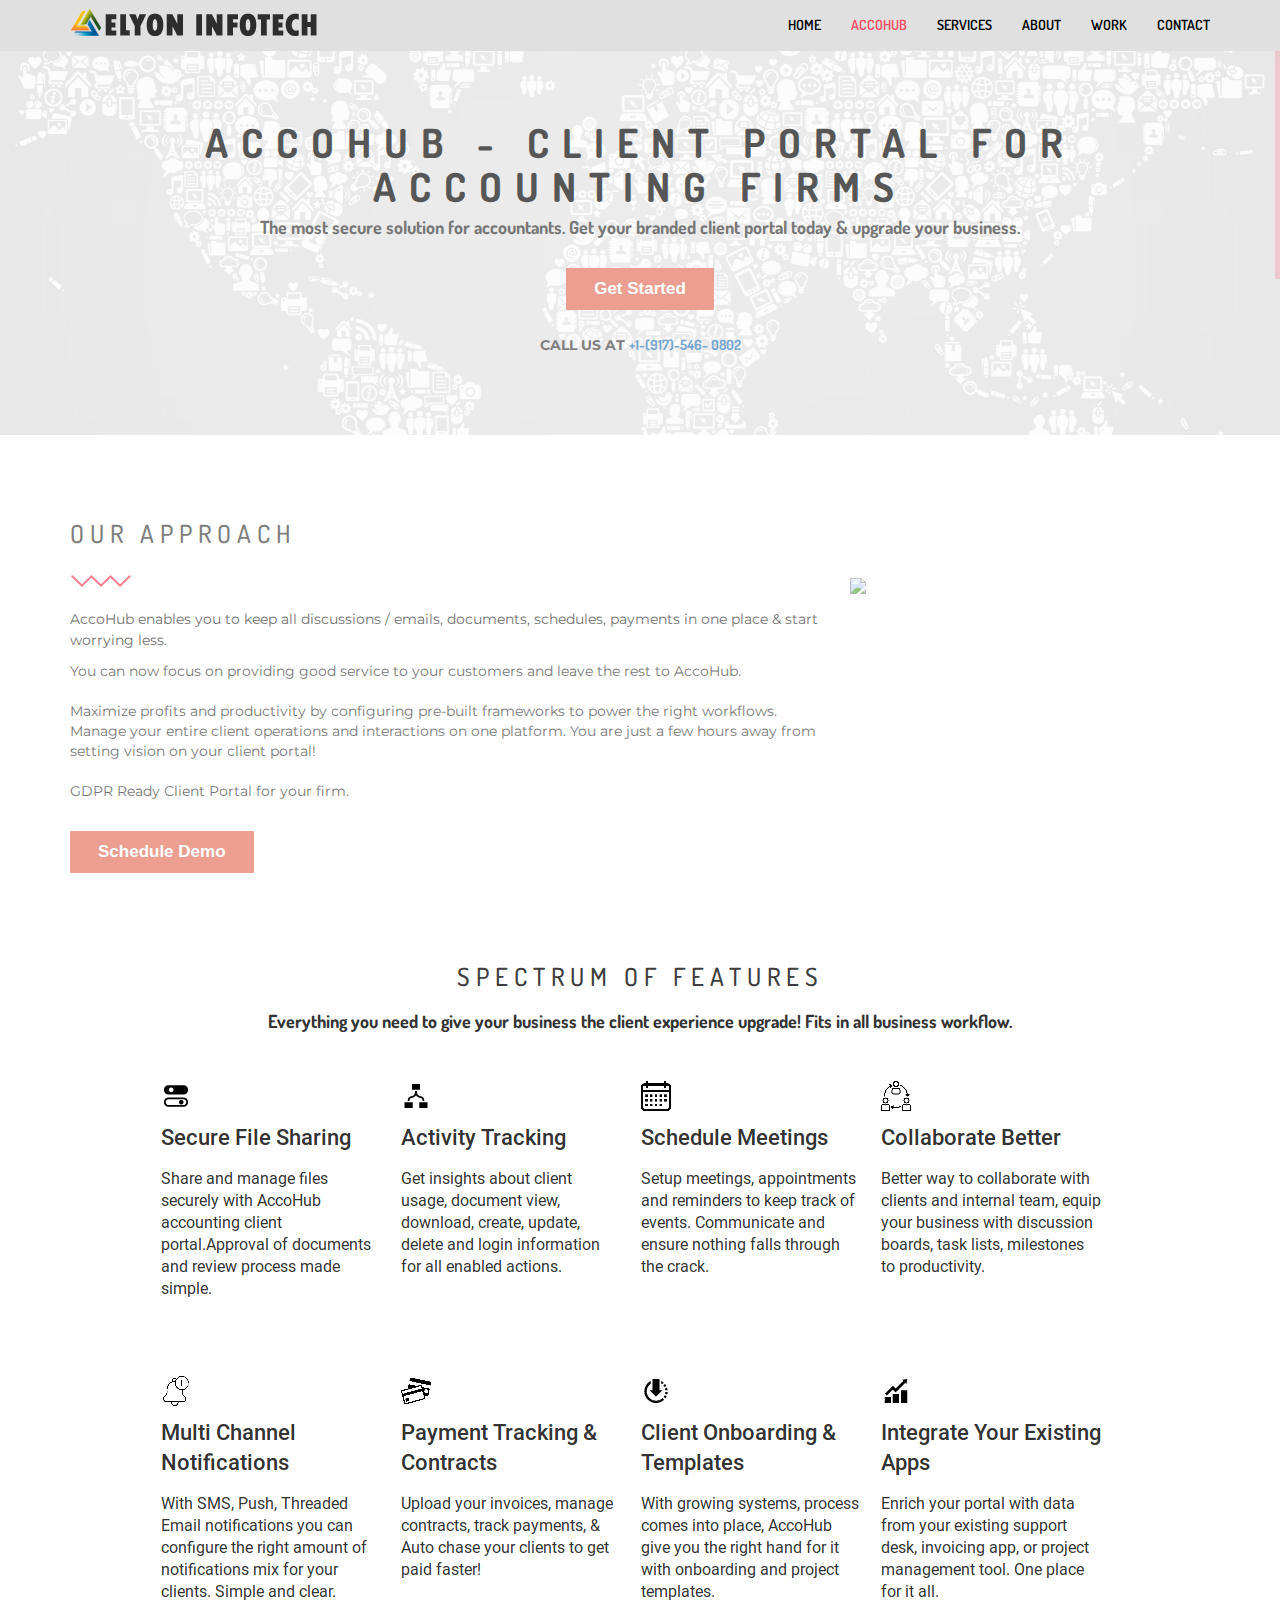
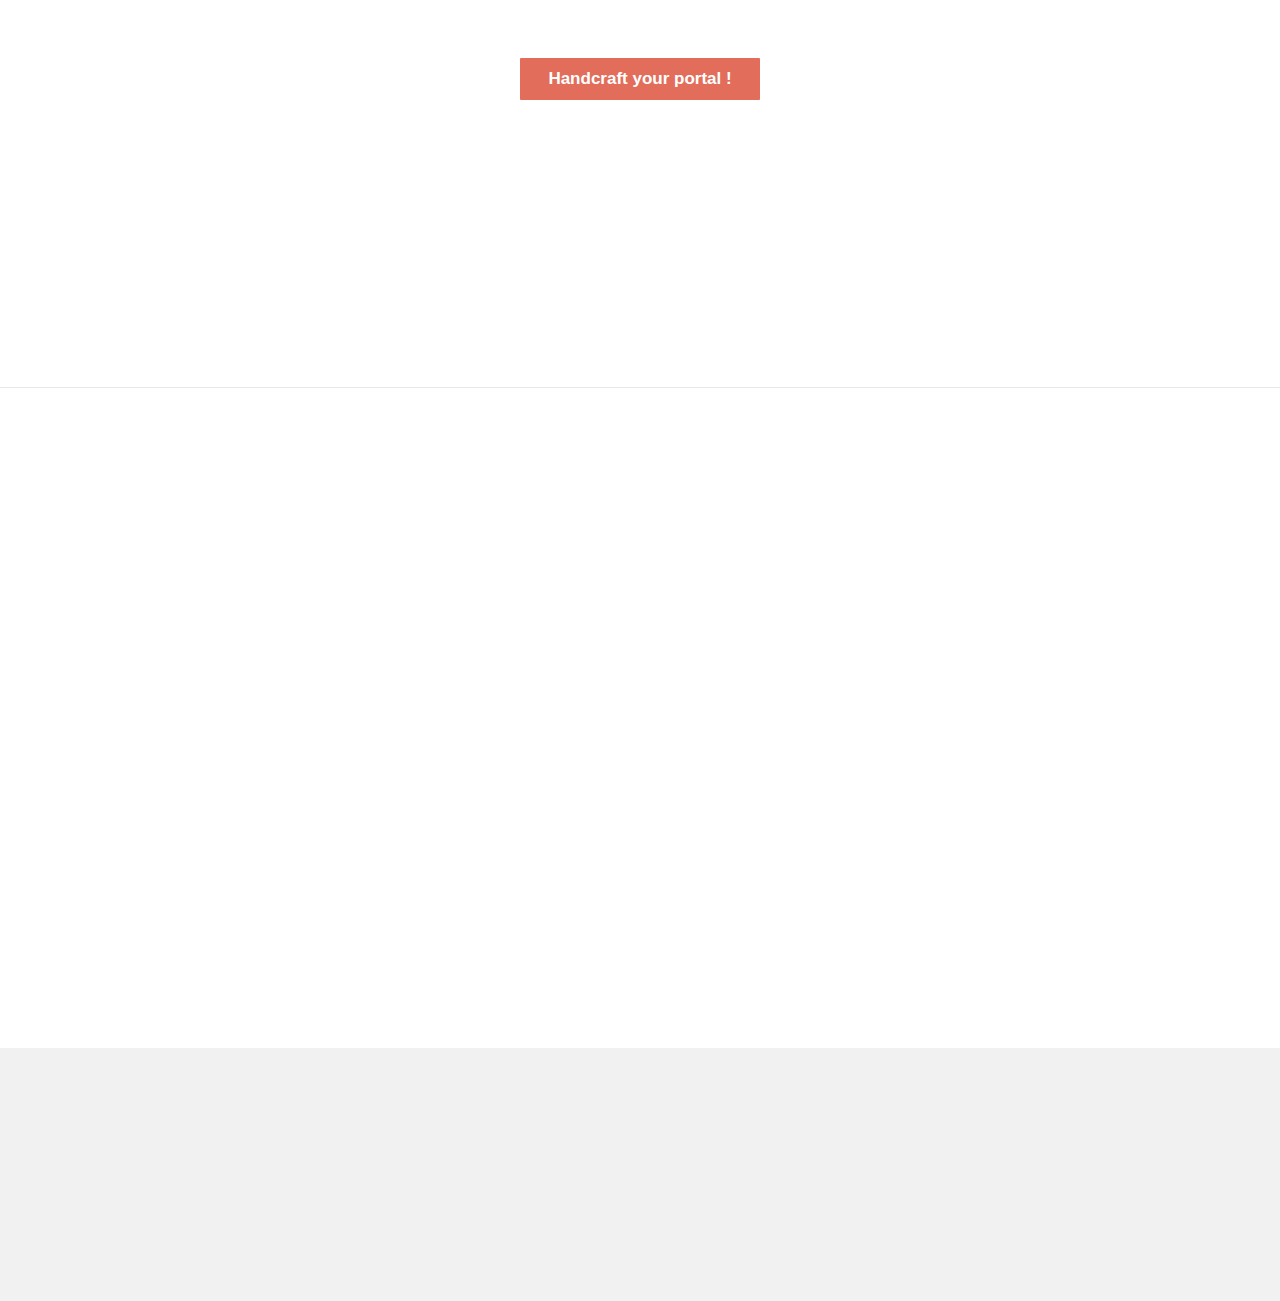
==== accohub-client-portal-accountants.html @ 97a667af "changes" ====
<!DOCTYPE html>
<html lang="en">


<!-- Mirrored from elyoninfotech.com/quikrupee.php by HTTrack Website Copier/3.x [XR&CO'2014], Sun, 05 Aug 2018 18:55:16 GMT -->
<head>
    <meta charset="utf-8">
    <meta http-equiv="X-UA-Compatible" content="IE=edge">
    <meta name="viewport" content="width=device-width, initial-scale=1">
    <title>Elyon Infotech | AccoHub | Client Portal for Accoutants</title>
    <!-- Google Font -->
    <link href='http://fonts.googleapis.com/css?family=Dosis:300,400,500,600,700,800' rel='stylesheet' type='text/css'>
    <link href='http://fonts.googleapis.com/css?family=Montserrat:400,700' rel='stylesheet' type='text/css'>

    <!-- Font Awesome -->
    <link rel="stylesheet" href="../maxcdn.bootstrapcdn.com/font-awesome/4.3.0/css/font-awesome.min.css">

    <!-- Preloader -->
    <link rel="stylesheet" href="css/preloader.css" type="text/css" media="screen, print"/>
	
	<!-- Favicon -->
    <link rel="icon" href="images/icon.png" sizes="16x16" type="image/png">

    <!-- Icon Font-->
    <link rel="stylesheet" href="style.css">
    <link rel="stylesheet" href="css/owl.carousel.css">
    <link rel="stylesheet" href="css/owl.theme.default.css">
    <!-- Animate CSS-->
    <link rel="stylesheet" href="css/animate.css">

    <!-- Bootstrap -->
    <link href="css/bootstrap.min.css" rel="stylesheet">

    <!-- Style -->
    <link href="css/style.css" rel="stylesheet">

    <!-- Responsive CSS -->
    <link href="css/responsive.css" rel="stylesheet">
    <!-- HTML5 Shim and Respond.js IE8 support of HTML5 elements and media queries -->
    <!-- WARNING: Respond.js doesn't work if you view the page via file:// -->
    <!--[if lt IE 9]>
        <script src="js/lte-ie7.js"></script>
	  <script src="https://oss.maxcdn.com/libs/html5shiv/3.7.0/html5shiv.js"></script>
	  <script src="https://oss.maxcdn.com/libs/respond.js/1.4.2/respond.min.js"></script>
	<![endif]-->
    <!-- Global site tag (gtag.js) - Google Analytics -->
<script async src="https://www.googletagmanager.com/gtag/js?id=UA-136593419-1"></script>
<script>
  window.dataLayer = window.dataLayer || [];
  function gtag(){dataLayer.push(arguments);}
  gtag('js', new Date());

  gtag('config', 'UA-136593419-1');
</script>

</head>

<body>
	<!-- Preloader -->
	<div id="preloader">
		<div id="status">&nbsp;</div>
    </div>

    <header id="HOME" style="background-position: 50% -125px;">
	        <div class="section_overlay">
	            <nav class="navbar navbar-default navbar-fixed-top">
	              <div class="container">
	                <!-- Brand and toggle get grouped for better mobile display -->
	                <div class="navbar-header">
	                  <button type="button" class="navbar-toggle collapsed" data-toggle="collapse" data-target="#bs-example-navbar-collapse-1">
	                    <span class="sr-only">Toggle navigation</span>
	                    <span class="icon-bar"></span>
	                    <span class="icon-bar"></span>
	                    <span class="icon-bar"></span>
	                  </button>
	                  <a class="navbar-brand" href="index-2.html"><img src="images/logo.png" alt=""></a>
	                </div>

	                <!-- Collect the nav links, forms, and other content for toggling -->
	                <div class="collapse navbar-collapse" id="bs-example-navbar-collapse-1">
	                  <ul class="nav navbar-nav navbar-right">
	                    <li><a href="index.html#HOME">Home</a></li>
                        <li><a href="#" class="active">AccoHub</a></li>
	                    <li><a href="index.html#SERVICE">Services</a></li>
	                    <li><a href="index.html#ABOUT">About</a></li>
	                    <li><a href="index.html#WORK">Work</a></li>
	                    <li><a href="#CONTACT">Contact</a></li>
	                  </ul>
	                </div><!-- /.navbar-collapse -->
	              </div><!-- /.container -->
	            </nav> 

	            <div class="container">
	                <div class="row">
	                    <div class="col-md-12 text-center">
	                        <div class="home_text wow fadeInUp animated" style="padding-top: 100px; padding-bottom: 70px;">
	                            <h2><strong>AccoHub - Client Portal for Accounting Firms</strong></h2>
                                <h4><strong>The most secure solution for accountants. Get your branded client portal today & upgrade your business.</strong></h4>
                                <br> 
                                <a class="typeform-share button" href="https://elyonconcurr.typeform.com/to/lUL9jG" data-mode="drawer_right" style="display:inline-block;text-decoration:none;background-color:#E26D5A;color:white;cursor:pointer;font-family:Helvetica,Arial,sans-serif;font-size:17px;line-height:42.5px;text-align:center;margin:0;height:42.5px;padding:0px 28px;border-radius:1px;max-width:100%;white-space:nowrap;overflow:hidden;text-overflow:ellipsis;font-weight:bold;-webkit-font-smoothing:antialiased;-moz-osx-font-smoothing:grayscale;" target="_blank">Get Started </a> <script> (function() { var qs,js,q,s,d=document, gi=d.getElementById, ce=d.createElement, gt=d.getElementsByTagName, id="typef_orm_share", b="https://embed.typeform.com/"; if(!gi.call(d,id)){ js=ce.call(d,"script"); js.id=id; js.src=b+"embed.js"; q=gt.call(d,"script")[0]; q.parentNode.insertBefore(js,q) } })() </script><br><br>
                                <p><strong>Call us at <a href="tel:+1-(917)-546- 0802">+1-(917)-546- 0802</a></strong></p>
	                        </div>
	                    </div>
	                </div>
	            </div>
				
	        </div>  
	    </section>         
    </header>
	
    <section class="about_us_area" id="ABOUT">
	
        <div class="container">
            <div class="row">
                <div class="col-md-12 wow fadeInRight animated text-left">
                    <div class="about_title">
                        <h2>Our Approach</h2>
                        <img src="images/shape.png" alt="">
                    </div>
                </div>
            </div>
        </div>
        <div class="container">
            <div class="row">
                <div class="col-md-8  wow fadeInRight animated text-left">
                    <p class="about_us_p">AccoHub enables you to keep all discussions / emails, documents, schedules, payments in one place & start worrying less.
                    </p>
                    <p>
                    You can now focus on providing good service to your customers and leave the rest to AccoHub.<br><br>Maximize profits and productivity by configuring pre-built frameworks to power the right workflows. Manage your entire client operations and interactions on one platform.

You are just a few hours away from setting vision on your client portal!<BR><BR>GDPR Ready Client Portal for your firm.</p>
                    <br>
                    <a class="typeform-share button" href="https://elyonconcurr.typeform.com/to/lUL9jG" data-mode="drawer_right" style="display:inline-block;text-decoration:none;background-color:#E26D5A;color:white;cursor:pointer;font-family:Helvetica,Arial,sans-serif;font-size:17px;line-height:42.5px;text-align:center;margin:0;height:42.5px;padding:0px 28px;border-radius:1px;max-width:100%;white-space:nowrap;overflow:hidden;text-overflow:ellipsis;font-weight:bold;-webkit-font-smoothing:antialiased;-moz-osx-font-smoothing:grayscale;" target="_blank">Schedule Demo </a> <script> (function() { var qs,js,q,s,d=document, gi=d.getElementById, ce=d.createElement, gt=d.getElementsByTagName, id="typef_orm_share", b="https://embed.typeform.com/"; if(!gi.call(d,id)){ js=ce.call(d,"script"); js.id=id; js.src=b+"embed.js"; q=gt.call(d,"script")[0]; q.parentNode.insertBefore(js,q) } })() </script>
                </div>
                <div class="col-md-4 wow fadeInRight animated">
                    <img src="https://www.concurr.co/static/landing_page/images/hero-mockup.png" height="300px" style="margin-top:-30px;">
                </div>
            </div>
        </div>
		
		<div class="container">
            <div class="row">
                <div class="col-md-12 wow fadeInRight animated text-center">
                    <div class="about_title">
                        <h2>Spectrum of Features</h2>
                        <h4><strong>Everything you need to give your business the client experience upgrade!
Fits in all business workflow.</strong></h4><br>
                        <img src="images/features.jpg">
                        <br><br><br>
                        <a class="typeform-share button" href="https://elyonconcurr.typeform.com/to/lUL9jG" data-mode="drawer_right" style="display:inline-block;text-decoration:none;background-color:#E26D5A;color:white;cursor:pointer;font-family:Helvetica,Arial,sans-serif;font-size:17px;line-height:42.5px;text-align:center;margin:0;height:42.5px;padding:0px 28px;border-radius:1px;max-width:100%;white-space:nowrap;overflow:hidden;text-overflow:ellipsis;font-weight:bold;-webkit-font-smoothing:antialiased;-moz-osx-font-smoothing:grayscale;" target="_blank">Handcraft your portal ! </a> <script> (function() { var qs,js,q,s,d=document, gi=d.getElementById, ce=d.createElement, gt=d.getElementsByTagName, id="typef_orm_share", b="https://embed.typeform.com/"; if(!gi.call(d,id)){ js=ce.call(d,"script"); js.id=id; js.src=b+"embed.js"; q=gt.call(d,"script")[0]; q.parentNode.insertBefore(js,q) } })() </script>
                    </div>
                </div>
            </div>
        </div>
		
		
		<div class="container">
            <div class="row">
                <div class="col-md-12 wow fadeInRight animated text-center">
                    <div class="about_title"><br>
                        <h3>Our customers love us</h3>
                        <img src="images/shape.png" alt="">
                    </div>
                </div>
            </div>
        </div>
        <div class="container">
            <div class="row">
                <div class="col-md-12  wow fadeInRight animated text-center">
                    <p class="about_us_p">"Clients can be in their ease surfing through the updates, referring documents, request a change or update, we approve it in minutes, clients love the authenticated experienc<br><strong> Ram Yerrappa, Account Manager, KK Associates</strong></p>
                </div>

                <div class="col-md-12  wow fadeInRight animated text-center">
                    <p class="about_us_p">"Clients can be in their ease surfing through the updates, referring documents, request a change or update, we approve it in minutes, clients love the authenticated experienc<br><strong> Ram Yerrappa, Account Manager, KK Associates</strong></p>
                </div>
            </div>
		</div>
		
		
    
    <section class="contact" id="CONTACT">
        <div class="container">
            <div class="row">
                <div class="col-md-12 text-center">
                    <div class="contact_title  wow fadeInUp animated">
                        <a class="typeform-share link" href="https://elyonconcurr.typeform.com/to/lUL9jG" data-mode="drawer_right" style="color:#E26D5A;text-decoration:underline;font-size:18px;" target="_blank">Sing Up </a> <script> (function() { var qs,js,q,s,d=document, gi=d.getElementById, ce=d.createElement, gt=d.getElementsByTagName, id="typef_orm_share", b="https://embed.typeform.com/"; if(!gi.call(d,id)){ js=ce.call(d,"script"); js.id=id; js.src=b+"embed.js"; q=gt.call(d,"script")[0]; q.parentNode.insertBefore(js,q) } })() </script>
                        <h1>get in touch</h1>
                        <img src="images/shape.png" alt="">
                    </div>
                </div>
            </div>
        </div>
        <div class="container">
            <div class="row">
                <div class="col-md-3  wow fadeInLeft animated">
                    <div class="single_contact_info">
                        <h2>Call Me</h2>
                        <p>
							<strong>INDIA:</strong> +919840581129
							<br>
							<strong>USA:</strong> 1-(917)-546- 0802
						</p>
					</div>
                    <div class="single_contact_info">
                        <h2>Email Me</h2>
                        <p>office@elyoninfotech.com</p>
                    </div>
                    <div class="single_contact_info">
                        <h2>Address</h2>
						<p><strong>INDIA:</strong> 19/12 Parthasarathi street, Aminjikarai, Chennai - 600 029.</p>
                        <p><strong>USA:</strong> 1601 Broadway street, #610, concord, California - 94520.</p>
                    </div>
                </div>
                <div class="col-md-9  wow fadeInRight animated">
					<form class="contact-form" action="https://formspree.io/senthil@concurr.co" method="post">
	<div class="row">
		<div class="col-md-6">
			<input type="text" class="form-control" name="name" id="name" placeholder="Name" required>
            <input type="email" class="form-control" name="email" id="email" placeholder="Email" required pattern="[a-z0-9._%+-]+@[a-z0-9.-]+\.[a-z]{2,4}$">
            <input type="text" class="form-control" name="subject" id="subject" placeholder="Subject" required>
        </div>
        
		<div class="col-md-6">
			<textarea class="form-control" name="msg" id="message" rows="25" cols="10" placeholder="  Message Texts..." required></textarea>
            <button type="submit" name="submitContacts" class="btn btn-default submit-btn form_submit">SEND MESSAGE</button>
        </div>
    </div>
</form>

		
                </div>
            </div>
        </div>
        <div class="container">
            <div class="row">
                <div class="col-md-12 text-center">
                    <div class="work-with   wow fadeInUp animated">
                        <h3>looking forward to hearing from you!</h3>
                    </div>
                </div>
            </div>
        </div>
    </section>



<footer>
    <div class="container">
        <div class="container">
            <div class="row">
                <div class="col-md-12 text-center">
                    <div class="footer_logo   wow fadeInUp animated">
                        <img src="images/logo.png" alt="">
                    </div>
                </div>
            </div>
        </div>
        <!--<div class="container">
            <div class="row">
                <div class="col-md-12 text-center   wow fadeInUp animated">
                    <div class="social">
                        <h2>Follow Me on Here</h2>
                        <ul class="icon_list">
                            <li><a href="" target="_blank"><i class="fa fa-facebook"></i></a></li>
                            <li><a href="" target="_blank"><i class="fa fa-twitter"></i></a></li>
                            <li><a href=""><i class="fa fa-google-plus"></i></a></li>
                            <li><a href=""><i class="fa fa-linkedin"></i></a></li>
                            <li><a href="" target="_blank"><i class="fa fa-dribbble"></i></a></li>
                        </ul>
                    </div>
                </div>
            </div>
        </div> -->
        <div class="container">
            <div class="row">
                <div class="col-md-12 text-center">
                    <div class="copyright_text   wow fadeInUp animated">
                        <p>Legal | Privacy Policy | GDPR</p>
                        <p>&copy; Elyon Infotech 2018. All Right Reserved.</p>
                    </div>
                </div>
            </div>
        </div>
    </div>
</footer>


<!--Start of Zopim Live Chat Script-->
<script type="text/javascript">
window.$zopim||(function(d,s){var z=$zopim=function(c){
z._.push(c)},$=z.s=
d.createElement(s),e=d.getElementsByTagName(s)[0];z.set=function(o){z.set.
_.push(o)};z._=[];z.set._=[];$.async=!0;$.setAttribute('charset','utf-8');
$.src='http://v2.zopim.com/?4IsbirRMwW1KoUaHCHvOxU9Vk2IwJtLy';z.t=+new Date;$.
type='text/javascript';e.parentNode.insertBefore($,e)})(document,'script');
</script>
<!--End of Zopim Live Chat Script-->

<!-- =========================
     SCRIPTS 
============================== -->


    <script src="js/jquery.min.js"></script>
    <script src="js/bootstrap.min.js"></script>
    <script src="js/jquery.nicescroll.js"></script>
    <script src="js/owl.carousel.js"></script>
    <script src="js/wow.js"></script>
    <script src="js/script.js"></script>




</body>


<!-- Mirrored from elyoninfotech.com/quikrupee.php by HTTrack Website Copier/3.x [XR&CO'2014], Sun, 05 Aug 2018 18:55:16 GMT -->
</html>
---- css/preloader.css ----
﻿@charset "utf-8";
body {
	overflow: hidden;
}

/* Preloader */
#preloader {
	position: fixed;
	top:0;
	left:0;
	right:0;
	bottom:0;
	background-color:#fff; /* change if the mask should have another color then white */
	z-index:99; /* makes sure it stays on top */
}

#status {
	width:200px;
	height:200px;
	position:absolute;
	left:50%; /* centers the loading animation horizontally one the screen */
	top:50%; /* centers the loading animation vertically one the screen */
	background-image:url(../images/status.gif); /* path to your loading animation */
	background-repeat:no-repeat;
	background-position:center;
	margin:-100px 0 0 -100px; /* is width and height divided by two */
}
---- style.css ----
/*@import url('https://fonts.googleapis.com/css?family=Exo+2:300,300i,400,400i,500,500i,600,600i,700,700i,800,800i,900,900i');*/
/*@import url('https://fonts.googleapis.com/css?family=Open+Sans:300,300i,400,400i,600,600i,700,700i,800,800i');*/

body
{
    /*font-family: 'Exo 2', sans-serif;*/
    font-family:futura-lt-w01-light,sans-serif;
}
a
{
    outline:0 !important;
}
ul
{
    list-style-type: none;
    padding:0;
}

.top_block
{
    width:100%;
}
.block1
{
    float:left;
}

.block1 p
{
    width:100%;
    float:left;
    color:#fff;
    margin-top:8px;
    margin-bottom:8px;
}
.block a
{
    color:#fff;
    margin-left:8px;
    text-decoration: none;
    margin-top:8px;
    float:left;
}

.block
{
    float:right;
}

.logo_block
{

}
.logo_block img
{
    width:100%;

}

.menu_block
{
    list-style-type: none;
    padding:0;
    margin-top:-16px;
}
.menu_block li
{
    float:left;
    margin-left:7px;
    padding-bottom:20px;
}
.menu_block li:first-child
{
    margin-left:0;
}

.menu_block li a
{
    color:#A5326D;
    font-size:17px;
    text-align:center;
    width:100%;
    float:left;
    text-decoration: none;
    transform: translate(0%, 0%);
    -webkit-transform: translate(0%, 0%);
    padding:5px 13px;
    transition:all .5s;
    -webkit-transition:all .5s;
    padding-top:15px;
    font-weight:600;
}

.menu_block li:hover a
{
    color:#F0A83A;
    transition:all .5s;
    -webkit-transition:all .5s;

}
.menu_block .select_menu a
{
    color:#F0A83A;
    font-weight:bold;
}


.menu_block .select_menu a span.brd-top:before, .menu_block .select_menu a span.brd-bottom:before {
    width: 100%;
}
.menu_block .select_menu a span.brd-top:after, .menu_block .select_menu a span.brd-bottom:after {
    height: 100%;
}

/*.menu_block li a span.brd-top:before {
    height: 3px;
    content: '';
    width: 0;
    left: 0;
    top: 0;
    display: block;
    position: absolute;
    z-index: 1;
    transition: .5s all .1s cubic-bezier(0.65, 0.045, 0.355, 1);
}*/
.menu_block li a span.brd-top:after {
    content: '';
    width: 2px;
    height: 0;
    right: 0;
    bottom: 0;
    display: block;
    z-index: 1;
    background-color: #F0A83A;
    position: absolute;
    transition: .5s all .1s cubic-bezier(0.65, 0.045, 0.355, 1);
}
.menu_block li a span.brd-bottom:before {
    height: 2px;
    content: '';
    width: 0;
    bottom: 0;
    right: 0;
    display: block;
    position: absolute;
    background-color: #F0A83A;
    z-index: 1;
    transition: .5s all .1s cubic-bezier(0.65, 0.045, 0.355, 1);
}
.menu_block li a span.brd-bottom:after {
    content: '';
    width: 2px;
    height: 0;
    left: 0;
    top: 0;
    display: block;
    z-index: 1;
    background-color: #F0A83A;
    position: absolute;
    transition: .5s all .1s cubic-bezier(0.65, 0.045, 0.355, 1);
}
.menu_block li a:hover span.brd-top:before, .menu_block li a:hover span.brd-bottom:before {
    width: 100%;
}
.menu_block li a:hover span.brd-top:after, .menu_block li a:hover span.brd-bottom:after {
    height: 100%;
}
#menu2
{
    display: none;
    position: fixed;
    top:0px;
    width:100%;
    z-index: 100;
    background-color:#fff;
    box-shadow: 0 6px 4px -4px #777;
}
.menu_block1
{
    list-style-type: none;
    padding:0;
    margin-top:15px;
}
.menu_block1 li
{
    float:left;
    margin-left:7px;
}
.menu_block1 li:first-child
{
    margin-left:0;
}

.menu_block1 li a
{
    color:#A5326D;
    font-size:17px;
    text-align:center;
    width:100%;
    float:left;
    text-decoration: none;
    transform: translate(0%, 0%);
    -webkit-transform: translate(0%, 0%);
    padding:5px 13px;
    transition:all .5s;
    -webkit-transition:all .5s;
    padding-top:15px;
    font-weight:600;
}

.menu_block1 li:hover a
{
    color:#F0A83A;
    transition:all .5s;
    -webkit-transition:all .5s;
}
.menu_block1 .select_menu a
{
    color:#F0A83A;
    font-weight:bold;
}


.menu_block1 .select_menu a span.brd-top:before, .menu_block1 .select_menu a span.brd-bottom:before {
    width: 100%;
}
.menu_block1 .select_menu a span.brd-top:after, .menu_block1 .select_menu a span.brd-bottom:after {
    height: 100%;
}

/*.menu_block1 li a span.brd-top:before {
    height: 3px;
    content: '';
    width: 0;
    left: 0;
    top: 0;
    display: block;
    position: absolute;
    z-index: 1;
    transition: .5s all .1s cubic-bezier(0.65, 0.045, 0.355, 1);
}*/
.menu_block1 li a span.brd-top:after {
    content: '';
    width: 2px;
    height: 0;
    right: 0;
    bottom: 0;
    display: block;
    z-index: 1;
    background-color: #cc99ff;
    position: absolute;
    transition: .5s all .1s cubic-bezier(0.65, 0.045, 0.355, 1);
}
.menu_block1 li a span.brd-bottom:before {
    height: 2px;
    content: '';
    width: 0;
    bottom: 0;
    right: 0;
    display: block;
    position: absolute;
    background-color: #cc99ff;
    z-index: 1;
    transition: .5s all .1s cubic-bezier(0.65, 0.045, 0.355, 1);
}
.menu_block1 li a span.brd-bottom:after {
    content: '';
    width: 2px;
    height: 0;
    left: 0;
    top: 0;
    display: block;
    z-index: 1;
    background-color: #cc99ff;
    position: absolute;
    transition: .5s all .1s cubic-bezier(0.65, 0.045, 0.355, 1);
}
.menu_block1 li a:hover span.brd-top:before, .menu_block1 li a:hover span.brd-bottom:before {
    width: 100%;
}
.menu_block1 li a:hover span.brd-top:after, .menu_block1 li a:hover span.brd-bottom:after {
    height: 100%;
}

.search_box
{
    margin-top: 10px;
    width: 200px;
    margin-left: -35px;
}
.search_box input
{
    background: none;
    border-radius: 20px;
    border: 2px solid #F0A83A;
    color:#F0A83A;
    font-style:italic;
}
.search_box i
{
    position: absolute;
    right: 25px;
    top: 20px;
    color: #F0A83A;
    font-size: 18px;
}
.search_box1
{
    margin-top: 32px;
    width: 200px;
    margin-left: -35px;
}
.search_box1 input
{
    background: none;
    border-radius: 20px;
    border: 2px solid #F0A83A;
    color:#ccc;
    font-style:italic;
}
.search_box1 i
{
    position: absolute;
    right: 25px;
    top: 42px;
    color: #F0A83A;
    font-size: 18px;
}

.input_box::-moz-placeholder {
    color: #ccc;
    opacity: 1;
}
.input_box:-ms-input-placeholder {
    color: #ccc;
}
.input_box::-webkit-input-placeholder {
    color: #ccc;
}
#menu1
{
    background-image: url("img/navbarbg.html");
    position: absolute;
    width: 101%;
    top: 40px;
    z-index: 91;
    height: 125px;
    background-repeat: no-repeat;
    background-size: cover;
    margin-left: -22px;


}
.absolute
{
    position: absolute;
    height: 100%;
    width: 100%;
    background-color: rgba(0,0,0,0.5);
    z-index: 0;
    top: 0px;

}

.slider_top_block
{
    position: absolute;
    top: -80px;
    z-index: 90;
    width:62%;
}
.slider_top_block ul li
{
    float:left;
    margin-left:40px;
    width:350px;
    height:100%;
    background-color:#fff;
    box-shadow: 0 5px 25px rgba(0, 0, 0, 0.1);
    position:relative;
}
.slider_top_block ul li a img
{
    width:350px;
    height:250px;
}
.slider_top_block ul li:first-child
{
    margin-left:0;
}
/*.slider_top_block li:hover img
{
    transform: scale(1.2);
}*/

.slider_top_block li:hover .item-overlay.top {
    top: 0;
    opacity:1;
    transition: all 0.3s ease-in-out;
}
.item-overlay {
    position: absolute;
    top: 63%; right: 0; bottom: 0; left: 0;

    background: rgba(0,0,0,0.8);
    color: #fff;
    overflow: hidden;
    text-align: center;
    /* fix text transition issue for .left and .right but need to overwrite left and right properties in .right */
    width: 100%;

    -moz-transition: top 0.3s, right 0.3s, bottom 0.3s, left 0.3s;
    -webkit-transition: top 0.3s, right 0.3s, bottom 0.3s, left 0.3s;
    transition: top 0.3s, right 0.3s, bottom 0.3s, left 0.3s;
    padding:30px 20px;

}
/*
…but this hide it
*/
.item-overlay.top {
    top: 12%;
    height: 250px;
    opacity: 0;

}

.item-overlay a {
    display: block;
    text-align: left;
    position: relative;
    margin-bottom: 10px;
    color: #fff;
    font-size: 16px;
    text-decoration: none;
    transition:all .5s;
}
.item-overlay a i {
    border-radius: 50%;
    background: transparent;
    font-size: 20px;
    opacity: 0.90;
    line-height: 30px;
    margin-right: 15px;
    color:#A5326D;
}

.slider_top_block h2
{
    color: #F0A83A;
    text-align: center;
    font-size: 30px;
    margin: 15px 0;
    float: left;
    width: 100%;

}
.slider_top_block p
{
    text-align:justify;
    padding:13px;
    font-size:15px;
}
.button_block
{
    width:100%;
    float:left;
    padding:20px;
}
.button_block button
{
    float:right;
    background-color:#6C377A;
    color:#fff;
    border:2px solid #6C377A;
    padding: 8px 25px;
    transition: all 0.3s ease-in-out;
}
.button_block:hover button
{
    background-color:#F0A83A;
    border:2px solid #F0A83A;
    transition: all 0.3s ease-in-out;

}
.project_block h2, .project_block p
{
    text-align:center;
    color:#F0A83A;
    font-size:50px;
}
.project_block p
{
    font-size:20px;
    color:#000;
}

.about_p
{
    color:#fff !important;
    margin-top:20px;
}
.home_main
{
    width:1000px;
    margin:0 auto;
}
.home_block
{
    width:1000px;
    float:left;
}

.back1
{
    background-color:#fff;
    border-left:1px solid #cccccc;
    text-align: center;
    padding: 0 30px 10px;
    box-shadow: 0px 0px 3px rgba(0, 0, 0, 0.15);
    position: relative;
    webkit-transition: all 0.2s ease-in-out 0s;
    -moz-transition: all 0.2s ease-in-out 0s;
    -ms-transition: all 0.2s ease-in-out 0s;
    -o-transition: all 0.2s ease-in-out 0s;
    transition: all 0.2s ease-in-out 0s;
    float:left;
}
.back1:hover
{
    box-shadow: 0 70px 70px rgba(255,255,255, 0.4);
    -moz-transform: scale(10);
    -o-transform: scale(10);
    -ms-transform: scale(10);
    -webkit-transform: scale(10);
    transform: scale(10);
    -moz-transform: translate(0, -10px);
    -o-transform: translate(0, -10px);
    -ms-transform: translate(0, -10px);
    -webkit-transform: translate(0, -10px);
    transform: translate(0, -10px);
    z-index: 99;
}

.home {
    background-image: url(img/dark-polygonal-objects.html);
    padding: 50px;
    padding-right: 50px;
    padding-left: 50px;
    margin-top:650px;
}

.contant
{
    margin-top:48px;
}
.icons i
{
    transform:scale(4);
    color:#F0A83A;
    text-align:center;
    margin-top:30px;
}
.icons
{
    text-align:center;
}

.block_img
{
    margin:30px 10px;
}

.sub-head h4 {
    color: #fff;
    font-size: 30px;
    position: relative;
    padding-bottom: 30px;
}
.color {
    color: #F0A83A;
    font-weight:bold;
}

.sub-head h4::after {
    border: 2px solid #F0A83A;
    bottom: 0px;
    content: "";
    left: 0;
    margin: 0 auto;
    position: absolute;
    width: 20%;
}
.sub-head p {
    color: #fff;
    font-size: 17px;
    margin-top: 20px;
    line-height: 26px;
}
.quote-area #contactForm input {
    border: none;
    border-radius: 0;
    height: 46px;
    margin-bottom: 20px;
}
.contact-form input[type="text"], .contact-form input[type="email"] {
    border: 1px solid #ccc;
    border-radius: 0;
    height: 44px;
    margin-bottom: 15px;
    padding-left: 20px;
    width: 100%;
}
.help-block {
    display: block;
    margin-top: 5px;
    margin-bottom: 10px;
    color: #737373;
}
.help-block.last-part {
    margin: 0px;
}
.quote-area .contact-form textarea#message {
    height: 116px;
    border-radius: 0;
    border: none;
    margin-bottom: 20px;
}
.contact-form textarea#message {
    border: 1px solid #ccc;
    border-radius: 0px;
    height: 180px;
    padding: 20px;
    width: 100%;
}

.quote-area .quote-btn {
    background: #F0A83A;
    border: 1px solid #F0A83A;
    color: #fff;
    padding: 10px 20px;
    font-size: 17px;
    text-transform: uppercase;
    display: block;
    width: 100%;
    transition:all .5s;
}
.quote-area .quote-btn:hover
{
    background: #fff;
    color:#F0A83A;
    transition:all .5s;
}

.quote-area {

    height: auto;
    width: 100%;
}
.area-padding {
    padding: 50px 0px;
}
.quote-area #contactForm input:focus
{
    color:#A5326D;
}
.contact-form
{
    width:100%;
}

.footer_block p
{
    margin-top:20px;
    font-size:16px;
    color:#fff;
    font-weight:400;
}
.background
{
    background-image: url("img/slider1.html");
    padding:0;
    -webkit-background-size: cover;
    -moz-background-size: cover;
    -o-background-size: cover;
    background-size: cover;
    background-attachment: fixed;
}
.layer
{
    background-color:rgba(108,55,122,0.8);
    height:100%;
}
.footer_block ul li
{
    margin-top:10px;
    margin-left:30px;
    float:left;
}
.footer_block ul li:first-child
{
    margin-left:0;
}
.footer_block ul li a
{
    font-size:17px;
    color:#fff;
    text-decoration: none;
    transition:all .5s;
}
.footer_block ul li a:hover
{
    transition:all .5s;
    color:#F0A83A;

}
.social_icon ul li
{
    width:40px;
    height:40px;
    border:2px solid #fff;
    border-radius:50%;
    margin-left:11px;
    float:left;
}
.social_icon ul li a
{
    width:100%;
    float:left;
    text-align: center;
}
.social_icon ul li a i
{
    width:100%;
    float:left;
    text-align: center;
    padding:10px;
}
.item-overlay a:hover
{
    color:#A5326D;
    transition:all .5s;
}

.article
{
    margin-top:30px;
}
.sitemap_block
{
    float: right;
    margin-top: 20px;
}
.sitemap_block ul li {
    float: left;
    margin-left:0;
    margin-top:0;
}


.sitemap_block ul li a {
    color: #fff;
    -webkit-transition: all .2s ease-in-out;
    -moz-transition: all .2s ease-in-out;
    transition: all .2s ease-in-out;
    font-size:16px;
}
.sitemap_block ul li a span {
    color: #F0A83A;
    padding: 10px;
}




.column {
    display: inline-block;
    text-align: center;
}
.column img {
    display: block;
    width: 100%;
    height: 300px;
}
.frame {
    text-align: center;
    position: relative;
    cursor: pointer;
    perspective: 500px;
}
.frame img {
    width: 350px;
    height: 250px;
}
.frame .details {
    width: 70%;
    height: 80%;
    padding: 5% 8%;
    position: absolute;
    content: "";
    top: 50%;
    left: 50%;
    transform: translate(-50%, -50%) rotateY(90deg);
    transform-origin: 50%;
    background: rgba(165,50,109,0.8);
    opacity: 0;
    transition: all 0.4s ease-in;

}
.frame:hover .details {
    transform: translate(-50%, -50%) rotateY(0deg);
    opacity: 1;
}



.carousel-item {
    height: 100vh;
    min-height: 300px;
    background: no-repeat center center scroll;
    -webkit-background-size: cover;
    -moz-background-size: cover;
    -o-background-size: cover;
    background-size: cover;
}

.about_img
{
    height:300px;
}
.absolute1 {
    position: absolute;
    height: 43%;
    width: 100%;
    background-color: rgba(0,0,0,0.2);
    z-index: 90;
    top: 40px;
}

.about_absolute
{
    position: absolute;
    height: 43%;
    width: 100%;
    z-index: 90;
    top: 40px;
    background-image: url("img/header-banner.html");
    -webkit-background-size: cover;
    -moz-background-size: cover;
    -o-background-size: cover;
    background-size: cover;

}

.about_content p
{
    font-size:18px;
    margin-top:0px;
}
.about_content h2
{
    color:#673572;
}
.under_line
{
    border: 2px solid #F0A83A;
    position: absolute;
    width: 80px;
    top:55px;

}




figure.snip1206 {
    color: #fff;
    position: relative;
    float: left;
    overflow: hidden;
    margin: 10px 13px;
    min-width: 220px;
    max-width: 347px;
    max-height: 250px;
    width: 100%;
    color: #000000;
    text-align: center;
    border: 5px solid #673572;
}
figure.snip1206:first-child
{
    margin-left:0;
}
figure.snip1206 * {
    -webkit-box-sizing: border-box;
    box-sizing: border-box;
    -webkit-transition: all 0.6s ease;
    transition: all 0.6s ease;
}
figure.snip1206 img {
    opacity: 1;
    width: 100%;
    -webkit-transition: opacity 0.35s;
    transition: opacity 0.35s;
}
figure.snip1206:after {
    background: rgba(165,50,109,1);
    width: 100%;
    height: 100%;
    position: absolute;
    left: 0;
    bottom: 0;
    content: '';
    opacity: 0.75;
    -webkit-transform: skew(-45deg) scaleX(0);
    transform: skew(-45deg) scaleX(0);
    -webkit-transition: all 0.3s ease-in-out;
    transition: all 0.3s ease-in-out;
}
figure.snip1206 figcaption {
    position: absolute;
    top: 50%;
    left: 0;
    width: 100%;
    -webkit-transform: translateY(-50%);
    transform: translateY(-50%);
    z-index: 1;
}
figure.snip1206 h2,
figure.snip1206 p {
    margin: 0;
    width: 100%;
    opacity: 0;
}
figure.snip1206 h2 {
    padding: 0 30px;
    display: inline-block;
    text-transform: uppercase;
    color: #fff;
    font-size: 22px;

}
figure.snip1206 p {
    padding: 0 50px;
    font-size: 0.8em;
}
figure.snip1206 a {
    left: 0;
    right: 0;
    top: 0;
    bottom: 0;
    position: absolute;
    z-index: 1;
}
figure.snip1206:hover:after,
figure.snip1206.hover:after {
    -webkit-transform: skew(-45deg) scaleX(1);
    transform: skew(-45deg) scaleX(1);
    transition: all 400ms cubic-bezier(0.175, 0.885, 0.32, 1.275);
}
figure.snip1206:hover figcaption h2,
figure.snip1206.hover figcaption h2,
figure.snip1206:hover figcaption p,
figure.snip1206.hover figcaption p {
    -webkit-transform: translate3d(0%, 0%, 0);
    transform: translate3d(0%, 0%, 0);
    -webkit-transition-delay: 0.2s;
    transition-delay: 0.2s;
}
figure.snip1206:hover figcaption h2,
figure.snip1206.hover figcaption h2 {
    opacity: 1;
}
figure.snip1206:hover figcaption p,
figure.snip1206.hover figcaption p {
    opacity: 0.7;
}


.our-team_block
{
    margin-top:40px;
    float:left;
    width:100%;
}


.contact_address_block
{
    background-color:rgba(108,55,122,0.7);
    padding:20px;
}
.contact_address_block h2
{
    color:#fff;
}
.contact_address_block p
{
    color:#fff;
    margin-top:20px;
}



input[type=number]::-webkit-inner-spin-button,
input[type=number]::-webkit-outer-spin-button {
    -webkit-appearance: none;
    -moz-appearance: none;
    appearance: none;
    margin: 0;
}
input[type=number]
{
    -moz-appearance: textfield;
}

select::-ms-expand {	display: none; }
select{
    -webkit-appearance: none;
    appearance: none;
}
.contact_form_block input, .contact_form_block textarea
{
    border:1px solid #673572;
    padding:10px;
    margin-bottom:10px;
    transition: all 0.3s ease-in-out;
    width:100%;
}
.contact_form_block input:hover, .contact_form_block textarea:hover
{
    border:1px solid #F0A83A;
    transition: all 0.3s ease-in-out;
}
textarea
{
    width:97%;
    height:250px;

}
.contact_button
{
    width:150px;
    float:right
}
.contact_button button
{
    width:150px;
    float:right;
    padding:6px;
    font-size: 26px;
    text-decoration: none;
    outline: none;
    color: #fff;
    background-color: #673572;
    box-shadow: 0 0 0 -2px #fff, 0 0 0 -1px #673572;
    border: none;
    transition: box-shadow .3s;
    cursor:pointer;
    margin-right:15px;
}
.read_more
{
    width:150px;
    margin:0 auto;
    position:relative;
}
.read_more button
{
    width:150px;
    float:left;
    padding:4px;
    font-size: 23px;
    text-decoration: none;
    outline: none;
    color: #fff;
    background-color: #673572;
    box-shadow: 0 0 0 -2px #fff, 0 0 0 -1px #673572;
    border: none;
    transition: box-shadow .3s;
    cursor:pointer;
    position:absolute;
    top:-10px;
}
.download_button
{
    width:100%;
}
.download_button button
{
    width:100%;
    padding:6px;
    font-size: 26px;
    text-decoration: none;
    outline: none;
    color: #673572;
    background-color: #fff;
    box-shadow: 0 0 0 -2px #fff, 0 0 0 -1px #673572;
    border: none;
    transition: box-shadow .3s;
    cursor:pointer;
    margin-right:15px;
}
button:hover, button:focus {
    box-shadow: 0 0 0 2px #fff, 0 0 0 4px #673572;
    transition-timing-function: cubic-bezier(0.6, 4, 0.3, 0.8);
    -webkit-animation: gelatine 0.5s 1;
    animation: gelatine 0.5s 1;
    color:#F0A83A;
}

@keyframes gelatine {
    from,to {
        -webkit-transform: scale(1, 1);
        transform: scale(1, 1);
    }
    25% {
        -webkit-transform: scale(0.9, 1.1);
        transform: scale(0.9, 1.1);
    }
    50% {
        -webkit-transform: scale(1.1, 0.9);
        transform: scale(1.1, 0.9);
    }
    75% {
        -webkit-transform: scale(0.95, 1.05);
        transform: scale(0.95, 1.05);
    }
    from,to {
        -webkit-transform: scale(1, 1);
        transform: scale(1, 1);
    }
    25% {
        -webkit-transform: scale(0.9, 1.1);
        transform: scale(0.9, 1.1);
    }
    50% {
        -webkit-transform: scale(1.1, 0.9);
        transform: scale(1.1, 0.9);
    }
    75% {
        -webkit-transform: scale(0.95, 1.05);
        transform: scale(0.95, 1.05);
    }
}
@-webkit-keyframes gelatine {
    from,to {
        -webkit-transform: scale(1, 1);
        transform: scale(1, 1);
    }
    25% {
        -webkit-transform: scale(0.9, 1.1);
        transform: scale(0.9, 1.1);
    }
    50% {
        -webkit-transform: scale(1.1, 0.9);
        transform: scale(1.1, 0.9);
    }
    75% {
        -webkit-transform: scale(0.95, 1.05);
        transform: scale(0.95, 1.05);
    }
    from,to {
        -webkit-transform: scale(1, 1);
        transform: scale(1, 1);
    }
    25% {
        -webkit-transform: scale(0.9, 1.1);
        transform: scale(0.9, 1.1);
    }
    50% {
        -webkit-transform: scale(1.1, 0.9);
        transform: scale(1.1, 0.9);
    }
    75% {
        -webkit-transform: scale(0.95, 1.05);
        transform: scale(0.95, 1.05);
    }
}
.map_block
{
    width: 100%;
    height: 400px;
    margin: 30px 0 0 0;
    position: relative;
}
.left-side h2
{
    color:#673572;
    margin-bottom:20px;
}

#slider1
{
    list-style:none;
    padding:0px
}

.slider-container {
    width: 100%;
    padding: 20px;
    -webkit-border-radius: 2px;
    -moz-border-radius: 2px;
    border-radius: 2px;
    margin-top:20px;
    float:left;
    margin-bottom:20px;
}



#slider1 li img
{
    width:150px;
    height:150px;
    margin:0px;
    display:inline-block;

    -webkit-transition: 1.5s ease-in-out;
    transition: 1.5s ease-in-out;
    cursor: pointer;
    -webkit-transform: scale(1);
    transform: scale(1);
}
#slider1 li
{
    width:150px;
    margin:0 !important;
    margin-left:30px !important;
    overflow:hidden;
    position:relative;
    padding:0;
    border:1px solid #673572;
    border-top-right-radius: 20px;
    border-bottom-left-radius: 20px;

}

.bx-wrapper, .bx-window {
    width: 100% !important;
    float: left;
}


.sitemap_block a
{
    font-size:25px;
    text-decoration: none;
    color:#673572;
    width:100%;
    float:left;
    margin-bottom:15px;
}
.sitemap_block i
{
    margin-right:15px;
    font-size:22px;
}
.sub_a
{
    margin-left:30px;
}
.sub_a a
{
    font-size:20px;
    text-decoration: none;
    color:#F0A83A;
    width:100%;
    float:left;
}
.sub_a i
{
    margin-right:15px;
    font-size:18px;
}

.top_social_icon
{
    width:100%;
    float:left;
    margin-left:15px;
    margin-top:20px;
}
/*.top_social_icon ul
{
    margin-left:25px;
}*/
.top_social_icon ul li
{
    float:left;
    width:40px;
    height:40px;
    border-radius:50%;
    border:2px solid #673572;
    margin-left:13px;
    transition: all 0.3s ease-in-out;
}
.top_social_icon ul li:first-child
{
    margin-left:0;
}
.top_social_icon ul li a
{
    text-align:center;
    color:#673572;
    width:100%;
    float:left;
    font-size:20px;
    padding:2px;
    transition: all 0.3s ease-in-out;
}
.top_social_icon ul li:hover
{
    border:2px solid #F0A83A;
    transition: all 0.3s ease-in-out;
}
.top_social_icon ul li:hover a
{
    color:#F0A83A;
    transition: all 0.3s ease-in-out;
}
.position
{
    position:relative;
    bottom:30px;
}

/*.navbar-toggle {
    position: relative;
    float: right;
    padding: 9px 10px;
    margin-top: 8px;
    margin-right: 15px;
    margin-bottom: 8px;
    background-color: transparent;
    background-image: none;
    border: 1px solid transparent;
    border-radius: 4px;
}*/


.about_position
{
    margin-top:100px;
    margin-bottom:50px;
    position: relative;
    z-index: 90;
}

.services_button
{
    margin-top:50px;
}

.carousel-caption
{
    top:40%;
    z-index:99;
}
.carousel-caption h3
{
    color:#fff;
    font-size:64px;
    font-weight:bold;
    text-transform: uppercase;
}
.carousel-caption p
{
    width: 31%;
    margin: 0 auto;
    font-size: 35px;
    background-color: rgba(255,255,255,0.8);
    font-weight:600;
    color: #A5326D;
    margin-top:30px;

}
.contant h2
{
    color:#A5326D;
}
.carousel-control-prev, .carousel-control-next
{
    top:50% !important;
    opacity:1 !important;
    width:12%;
    z-index:1;
}

.main_margin
{
    margin-top:200px;
}

.contact_textarea
{
    height:150px;
}
.contact_form_block h2
{
    text-align: left;
    margin-bottom:10px;
    color:#673572;
    font-size:30px;
}

.social_icon
{
    float: left;
    margin-top: 16px;
    margin-left: 25px;
    width: 100%;

}
.our_client_block
{
    width:100%;
    float:left;
}
.our_client_block i
{
    margin-right:15px;
    color:#F0A83A;
}
.our_client_block p
{
    font-size:22px;
    color:#673572;
}
#navigation {
    margin-left:70px;
}
#main-menu {



}

#main-menu > li {

}

#main-menu > li.parent {
    /*background-image: url(../images/plus-gray.png);*/
    background-size: 7px 7px;
    background-repeat: no-repeat;
    background-position: left center;
}

#main-menu > li.parent > a {
    padding-left: 14px;
}

#main-menu > li > a {

}



/* HEADER > MENU > DROPDOWN */
#main-menu li {
    position: relative;
}

ul.sub-menu { /* level 2 */
    display: none;
    left: 0px;
    left: 0px;
    top: 64px;
    padding-top: 0px;
    position: absolute;
    width: 200px;
    z-index: 0;
}

ul.sub-menu ul.sub-menu { /* level 3+ */
    padding-top: 0;
    left: 200px;
    top: 0px;
}
ul.sub-menu li
{
    margin-left:0 !important;
    padding-bottom:0 !important;
}

ul.sub-menu > li > a {
    background-color: rgba(255,255,255,0.8);
    border: 1px solid #444;
    border-top: none;
    color: #A5326D !important;
    display:block;
    font-size: 16px;
    padding: 12px;
    text-align: left;
    float: left;
    width: 260px;

}

ul.sub-menu > li > a:hover {
    background-color: rgba(103,53,114,0.8);
    color: #fff !important;
}

ul.sub-menu > li:first-child {
    border-top: 3px solid #673572;
}

ul.sub-menu ul.sub-menu > li:first-child {
    border-top: 1px solid #444;
}

ul.sub-menu > li:last-child > a {
    border-radius: 0 0 2px 2px;
}

ul.sub-menu > li > a.parent {
    /*background-image: url(../images/arrow.png);*/
    background-size: 5px 9px;
    background-repeat: no-repeat;
    background-position: 95% center;
}

#main-menu li:hover > ul.sub-menu {
    display: block;
}
.details h1
{
    font-size:30px;
    color:#fff;
    margin-top:40px;
}

.download
{
    color:#fff;
    font-weight:bold;
    font-size:38px;
}
.mobile_heading
{
    height: 100px;
    width: 100%;
    margin-top:20px;
    background-image: url("img/header-banner.html");
    -webkit-background-size: cover;
    -moz-background-size: cover;
    -o-background-size: cover;
    background-size: cover;
}
.mobile_absolute
{
    background-color:rgba(0,0,0,0.5);
    height:100%;
    width:100%;
}
.mobile_absolute h2
{
    color: #F0A83A;
    width: 100%;
    text-align: center;
    margin-top: 30px;
    float: left;

}
.wrapper {
    width: 100%;
    float: left;
    margin-top: 40px;

}


.media {
    width: 230px;
    height: 150px;
    margin-left:63px;
    border:2px solid #F0A83A;
    overflow: hidden;
    position: relative;
    display: flex;
    justify-content: center;
    align-items: center;
    float:left;
    cursor: pointer;
}
.media:first-child
{
    margin-left:0;
}
.media img {
    max-width: 100%;
    height: auto;
    padding:10px;
}

.layer1 {
    opacity: 0;
    position: absolute;
    display: flex;
    justify-content: center;
    align-items: center;
    width: 10px;
    height: 90%;
    background-color:rgba(108,55,122,0.9);
    color: #151E3F;
    transition: all 0.9s ease;
}
.layer1 p {
    transition: all 0.9s ease;
    transform: scale(0.1);
    color:#fff;
    font-weight:bold;
    font-size:20px;
}

.media:hover .layer1 {
    opacity: 1;
    width: 90%;
    transition: all 0.5s ease;
}
.media:hover .layer1 p {
    transform: scale(1);
    transition: all 0.9s ease;
}

@media (max-width: 800px) {

}
@media (max-width: 600px) {
    .wrapper {
        display: block;
    }
    .wrapper > * {
        margin: 10px;
    }
}























/*MEDIA QUERY START*/

@media (min-width: 240px) and (max-width: 767px)
{
    /*.navbar-toggle {
        float: right;
        margin-right: 0px;
    }*/

}
@media (min-width: 240px) and (max-width: 319px)
{
    .display_none{display:none !important;}
}
@media (min-width: 320px) and (max-width: 479px)
{
    .position{position:inherit;margin-top:10px;}

    .slider_top_block{position: inherit;}

    .display_none{display:none !important;}

    .menu_block1 li a{text-align:left;}

    .menu_block1 li:first-child{margin-left:10px;}

    .home{margin-top:0;}

    .slider_top_block ul li{width:295px;margin-left:0;margin-bottom:25px;}

    .logo_block img{width:70%;margin-top:5px;}

    .width{width:80%;}

    .home_block{width:220px;}

    .about_position{margin-top:40px;margin-bottom:0;}

    .about_p{color:#000 !important;}

    figure.snip1206{margin:0;margin-bottom:15px;}

    #content-4{width:270px;}

    .content-wrap{height:100% !important;padding-bottom: 50px !important;}

    .contact_button{padding:20px 0;}

    .services_button{margin-top:0;}

    .contact_form_block{margin-top:30px;}

    .services_img{width:75%;margin-top:30px;}

    .block{margin-bottom:10px;float:left;}

    .block a{color:#fff;font-size:14px;margin-left:5px;}

    .menu_block1, .menu_block1{margin-left:0;}

    .menu_block li{padding-bottom:0;}

    .download_button{width:100%;}

    .footer_block ul li{margin-left:0;float:none;}

    .social_icon{float:left;}

    .social_icon ul li{margin-left:11px !important;float:left;}

    .download{font-size:25px;}

    .main_margin{margin-top:0;}

    .project_block h2{font-size:30px;}

    .frame img{margin-bottom:10px;}

    .our_client_block p{font-size:20px;}

    .contact_form_block input, .contact_form_block textarea{width:100%;}

    .map_block{margin-top:-50px;}

    .quote-area #contactForm input{margin-top:10px;}

    .about_absolute, .absolute1{top:25%;height:10%;}

    .contant h2{font-size:25px;}

    .footer_block p{font-size:13px;}

    .details h1{font-size:27px;}

    .mobile_absolute h2{font-size:28px;}

    .contact-form{margin-top:20px;}

    .media{width:230px;margin:0 auto !important;float:none;margin-bottom:20px !important;}

    .sitemap_block{width:100%;float:left;}

    .sitemap_block ul li a span{display:none;}

}
@media (min-width: 320px) and (max-width: 358px)
{

}
@media (min-width: 359px) and (max-width: 375px)
{


}
@media (min-width: 376px) and (max-width: 384px)
{

}
@media (min-width: 385px) and (max-width: 413px)
{

}
@media (min-width: 414px) and (max-width: 479px)
{

}
@media (min-width: 480px) and (max-width: 767px)
{

}
@media (min-width: 480px) and (max-width: 567px)
{


}
@media (min-width: 568px) and (max-width: 599px)
{

}
@media (min-width: 600px) and (max-width: 639px)
{

}
@media (min-width: 640px) and (max-width: 666px)
{

}
@media (min-width: 667px) and (max-width: 699px)
{

}
@media (min-width: 700px) and (max-width: 735px)
{

}
@media (min-width: 736px) and (max-width: 767px)
{

}
@media (min-width: 768px) and (max-width: 991px)
{


}
@media (min-width: 992px) and (max-width:1199px)
{

}
@media (min-width: 1200px) and (max-width:1289px)
{
    .main_margin{margin-top:50px;}

    .carousel-caption p{width:43%;}
}
@media (min-width: 1290px) and (max-width:1300px)
{
    .main_margin{margin-top:0;}

    .download_button{width:100%;}

    .slider_top_block{width:89%;}

    .carousel-caption p{width:43%;}
}
@media (min-width: 1200px) and (max-width:1650px)
{
    .slider_top_block{width:89%;}

    .carousel-caption p{width:43%;}
}
@media (min-width: 1200px) and (max-width:1650px)
{
    .slider_top_block{width:89%;}

    .carousel-caption p{width:43%;}
}
@media (min-width: 1651px) and (max-width:1850px)
{
    .slider_top_block{width:75%;}

    .carousel-caption p{width:43%;}
}
---- css/style.css ----
body{
	font-family: 'Dosis', sans-serif;
	overflow-x: hidden;
}
p{
	font-family: 'Montserrat', sans-serif;
}
a{
	font-family: 'Dosis', sans-serif;
	text-decoration: none;
}
a:hover, a:focus {
	text-decoration: none;
}
h1, h2, h3, h4, h5, h6{
	font-family: 'Dosis', sans-serif;
}

/*Header*/
.navbar-default .navbar-nav>li>a {
	color: #000;
	text-transform: uppercase;
	font-weight: 600;
}
.navbar-default .navbar-nav>li>a:hover, 
.navbar-default .navbar-nav>li>a.active{
	color: #f74d65;
}
header{
	background: #BFBFBF url(../images/header_bg2.jpg);
	background-size: cover;
	background-repeat: no-repeat;
}
.section_overlay{
	background: rgba(250,250,250, .5);
}
.home_text{
	padding-top: 210px;
	padding-bottom: 210px;
}
.home_text h2{
	color: #010101;
	font-size: 40px;
	text-transform: uppercase;
	letter-spacing: 13px;
}
.home_text p{
	color: #404040;
	font-size: 14px;
	text-transform: uppercase;
}
.home_text img{}
.scroll_down{
	padding-bottom: 50px;
}
.scroll_down h4{
	font-size: 12px;
	color: #000;
	font-family: 'Montserrat', sans-serif;
	text-transform: uppercase;
}
.navbar-default {
	background-color: #E0E0E0;
}

/*Services*/
.services{
	padding-top: 96px;

}
.services .container{
	border-bottom: 1px solid #ddd;
}
.single_service{
	padding-bottom: 96px;
}
.single_service i{
	font-size: 25px;
	color: #f73b56;
}
.single_service h2{
	color: #000000;
	font-size: 25px;
	text-transform: uppercase;
}
.single_service p{
	color: #404040;
	font-size: 14px;
}
.single_progress_bar .progress {
height: 1px;
margin-bottom: 20px;
overflow: hidden;
background-color: #d5d5d5;
border-radius: 0px;
-webkit-box-shadow: inset 0 1px 2px rgba(0,0,0,.1);
box-shadow: inset 0 1px 2px rgba(0,0,0,.1);
}
.single_progress_bar .progress-bar {
background-color: #2d3334;
}
.single_progress_bar h2{
	color: 000;
	font-size: 14px;
	font-weight: 400;
}
.about_us_p{
	font-size: 14px;
	color: #272727;
	margin-top: 20px;
	margin-bottom: 10px;
	line-height: 21px;
}
.about_title h2{
	font-size: 25px;
	color: #3d3d3d;
	text-transform: uppercase;
	margin-top: 85px;
	letter-spacing: 6px;
	margin-bottom: 21px;
}
.about_title img{
	/*margin-bottom: 70px;*/
}
/*Testimonial*/
.testimonial{
		padding-top: 130px;
	padding-bottom: 80px;
}
.testimonial{

}
.testimonial .icon:after{
	content: "";
	position: absolute;
	width: 80px;
	height: 80px;
	background-color: #f73b56;
	top: 110px;
	left: 50%;
	-moz-transform: rotate(45deg);
	-o-transform: rotate(45deg);
	-webkit-transform: rotate(45deg);
	-ms-transform: rotate(45deg);
	margin-left: -40px;

}
.testimonial .icon i{
color: #fff;
font-size: 47px;
position: absolute;
z-index: 555;
left: 50%;
margin-left: -23px;


}
.single_testimonial p{
color: #404040;
font-size: 18px;
font-family: 'Dosis', sans-serif;
letter-spacing: 1px;
padding-top: 110px;

}
.single_testimonial h4{
	color: #404040;
	font-size: 14px;
	text-transform: uppercase;
	font-family: 'Montserrat', sans-serif;
	letter-spacing: 1px
}



/*Fun Facts*/
.fun_facts{
	background: url(../images/header_bg.jpg);
	background-attachment: fixed !important;
	background-repeat: repeat;
	
}
.fun_facts .section_overlay{
background: rgba(71,71,71,.8);
padding-bottom: 30px;
}
.single_count{
padding-top: 120px;	
}
.single_count i{
	color: #f73b56;
	font-size: 24px;
}
.single_count h3{
font-family: 'Montserrat', sans-serif;
color: #fff;
font-size: 40px;
font-weight: bold;
margin-bottom: 0px;	
}
.single_count p{
font-family: 'Dosis', sans-serif;
color: #fff;
font-size: 14px;
text-transform: uppercase;
position: relative;	
}
.single_count p:before{
content: "";
position: absolute;
width: 16px;
height: 1px;
left: 0;
bottom: -4px;
background: #ef4251;
}
.imac{
position: relative;
margin-top: -40px;	
}
.imac img{
	width: 100%;
}

@media(max-width: 767px){
	.imac{
		margin-top: 20px
	}
}
.single_image{
	margin-right: 3px;
	position: relative;
	transition: all 1s;
}
.single_image img{
	width: 100%;

}
.single_image:hover div.image_overlay{
	opacity: 1;
}

.image_overlay{
position: absolute;
width: 100%;
height: 100%;
background: rgba(247,77,101,.9);
left: 0;
top: 0;
opacity: 0;
	transition: all 1s;

}
.image_overlay a{
position: absolute;
top: 20px;
right: 20px;
color: #fff;
text-decoration: none;
text-transform: uppercase;	
}
.image_overlay h2{
position: absolute;
bottom: 28px;
left: 20px;
font-size: 25px;
color: #fff;
text-transform: uppercase;
letter-spacing: 3px;	
}
.image_overlay h4{
position: absolute;
bottom: 11px;
left: 20px;
color: #fff;
font-size: 14px;
text-transform: uppercase;	
}
.no_padding{
	padding-left: 0px;
	padding-right: 0px;
}
.work_title{}
.work_title h1, .contact_title h1{
	font-size: 25px;
	color: #3d3d3d;
	letter-spacing: 5px;
	padding-top: 80px;
	text-transform: uppercase;
	margin-bottom: 20px;
}
.work_title img, .contact_title img{
	margin-bottom: 30px;
}
.work_title p, .contact_title p{
	font-size: 14px;
	color: #000;
	margin-bottom: 100px;
}
.last_padding {
	padding-right: 0px;
}
.pad_top {
	padding-top: 2px;
}
.left h2{
	margin-top: 60px;
	margin-bottom: 20px;
	font-size: 18px;
	color: #000;
	font-weight: bold;
}
.left p{
	margin-bottom: 60px;
	font-size: 14px;
	color: #000;
}
.baton{
	margin-top: 65px;
}
.cs-btn, .cs-btn:active, .cs-btn:visited, .cs-btn:focus{
	color: #fff;
	background-color: #000;
	border-radius: 0px;
	outline: none;
	padding: 10px 40px;
	text-transform: uppercase;
	letter-spacing: 2px;
	transition: all 1s;
}
.cs-btn:hover{
	background: #f74d65;
	border-color: #f74d65;
}
.call_to_action .container{
	padding-bottom: 60px;
	border-bottom: 1px solid #ddd;
}

/*Contact*/

.single_contact_info{
padding-bottom: 21px;	
}
.single_contact_info h2{
	text-transform: uppercase;
	color: #3d3d3d;
	font-size: 18px;
	letter-spacing: 3px;
	margin-bottom: 5px;
	margin-top: 0px;	
}
.single_contact_info p{
font-size: 15px;
color: #3d3d3d;	
}






.contact-form{
background-color: #f1f1f1;
padding: 30px;
}
.contact-form .form-control{
height: 43px;
border-radius: 0px;
margin-bottom: 20px;
border: 0px solid #fff;
}
.contact-form #message{
	height: 104px;
}
.form_submit{
width: 100%;
background: #f73b56;
border-radius: 0px;
color: #fff;
padding-top: 13px;
padding-bottom: 10px;
transition: all 1s;	
}


.work-with {
padding-bottom: 60px;
padding-top: 10px;
}
.work-with h3{
	font-size: 14px;
	color: #636363;
	text-transform: uppercase;
}



/*Footer*/
footer{
	background-color: #f1f1f1;
	padding-top: 50px;
	padding-bottom: 50px;
}
.footer_logo{}
.footer_logo img{}
.social{
	padding-top: 65px;
}
.social h2{
text-transform: uppercase;
font-size: 16px;	
}
ul.icon_list{
margin: 0;
padding: 0;
list-style: none;
text-align: center;
margin-top: 20px;
}
ul.icon_list li{
display: inline;
padding-left: 3px;
padding-right: 3px;
}
ul.icon_list li a{
display: inline-block;
color: #636363;
border: 1px solid #636363;
border-radius: 50%;
text-align: center;
width: 30px;
height: 30px;
text-align: center;
line-height: 28px;
transition: all 1s;
}
ul.icon_list li a:hover{
	color: #f73b56;
	border-color:#f73b56; 
}
.copyright_text{
padding-top: 80px;	
}
.copyright_text p{
color: #636363;
font-size: 14px;
text-transform: uppercase;
margin-bottom: 0px;
letter-spacing: 0px;
}
.copyright_text a{
	color:#f73b56;
	text-transform:uppercase;
	font-weight:700;
	text-decoration:none;
	}
	
.contact {
	border-top: 1px solid #e7e7e7;
}

.navbar-brand {
	padding-top: 8px;
}
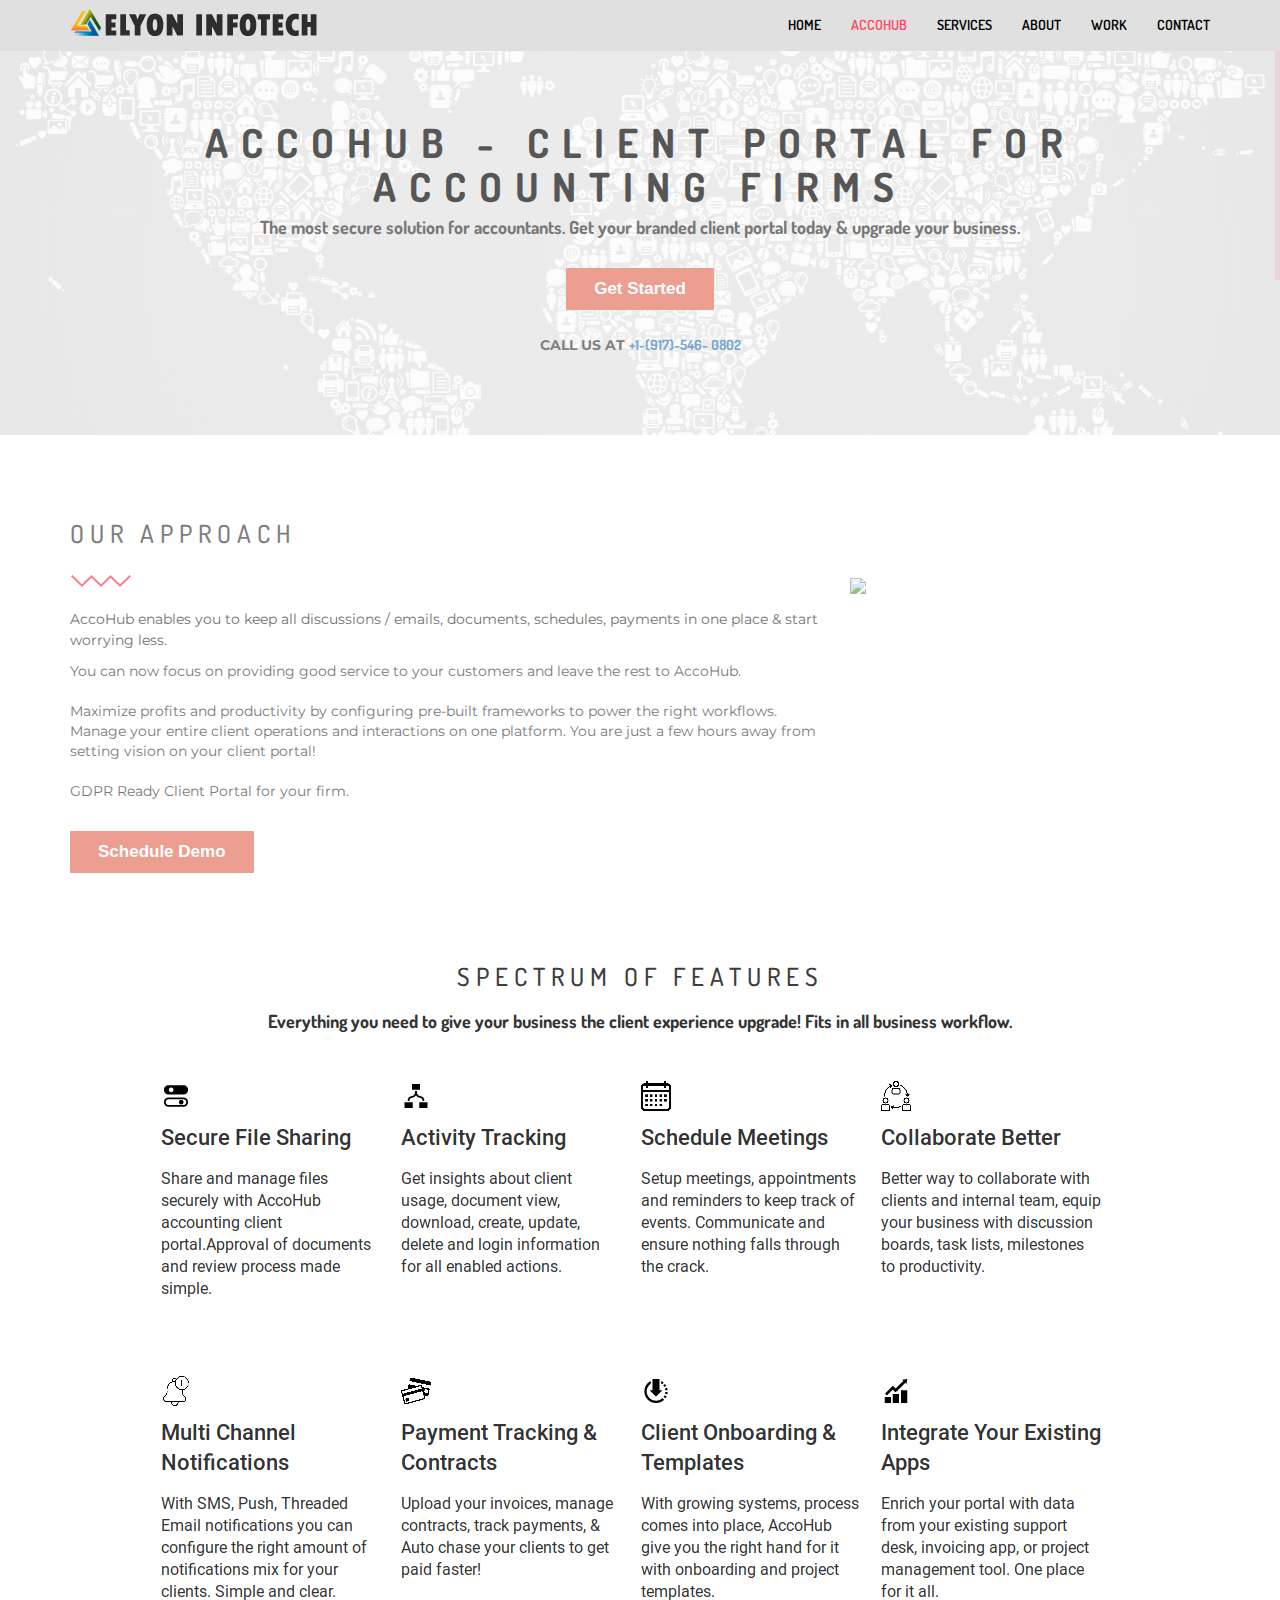
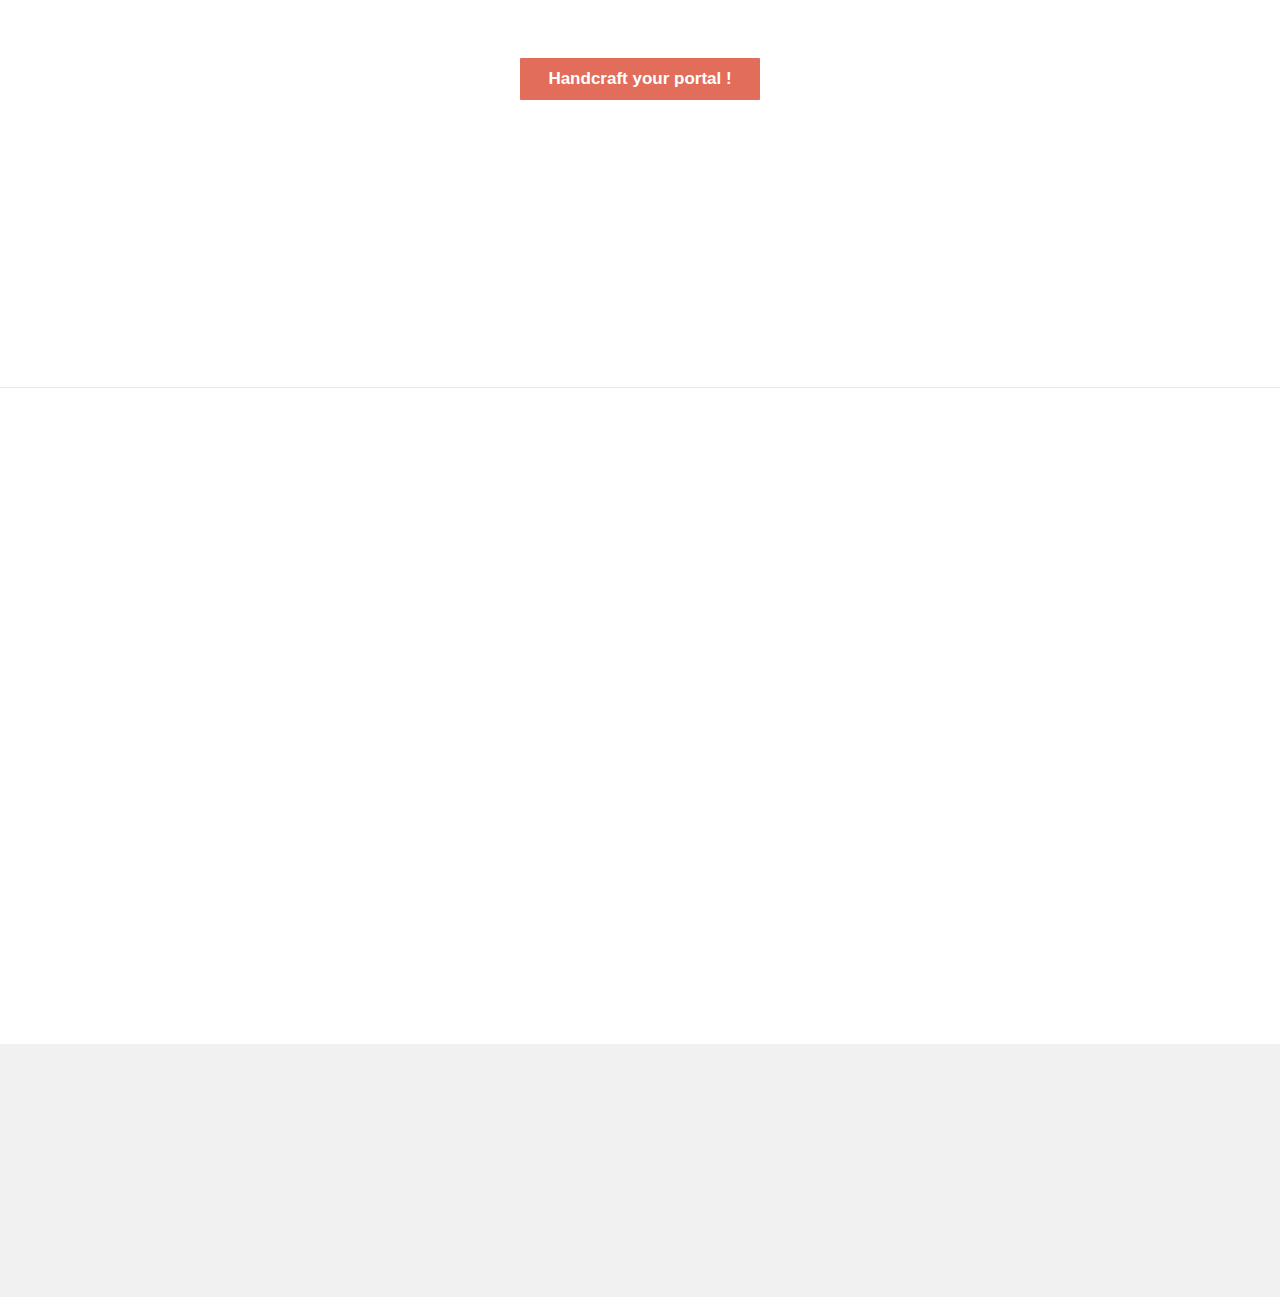
==== commit e45d38c1: "changes" ====
--- a/accohub-client-portal-accountants.html
+++ b/accohub-client-portal-accountants.html
@@ -167,11 +167,12 @@
         <div class="container">
             <div class="row">
                 <div class="col-md-12  wow fadeInRight animated text-center">
-                    <p class="about_us_p">"Clients can be in their ease surfing through the updates, referring documents, request a change or update, we approve it in minutes, clients love the authenticated experienc<br><strong> Ram Yerrappa, Account Manager, KK Associates</strong></p>
+                    <p class="about_us_p">"Clients can be in their ease surfing through the updates, referring documents, request a change or update, we approve it in minutes, clients love the authenticated experience"<br><strong> Ram Yerrappa, Account Manager, KK Associates</strong></p>
                 </div>
 
                 <div class="col-md-12  wow fadeInRight animated text-center">
-                    <p class="about_us_p">"Clients can be in their ease surfing through the updates, referring documents, request a change or update, we approve it in minutes, clients love the authenticated experienc<br><strong> Ram Yerrappa, Account Manager, KK Associates</strong></p>
+                    <p class="about_us_p">"C"Gives us a very clear clarity on what the client is doing and streamlines our process. Its good to be informed in today's business. AccoHub is a book for small accounting companies like ours"<br><strong> Sergie, Sergie runs an accounting firm for startups in Chennai, India
+</strong></p>
                 </div>
             </div>
 		</div>
@@ -207,7 +208,7 @@
                     </div>
                     <div class="single_contact_info">
                         <h2>Address</h2>
-						<p><strong>INDIA:</strong> 19/12 Parthasarathi street, Aminjikarai, Chennai - 600 029.</p>
+						<p><strong>INDIA:</strong> Subam, 9/5 T3 3rd floor, College Road, Nungambakkam, Chennai - 600 034.</p>
                         <p><strong>USA:</strong> 1601 Broadway street, #610, concord, California - 94520.</p>
                     </div>
                 </div>
@@ -235,7 +236,7 @@
             <div class="row">
                 <div class="col-md-12 text-center">
                     <div class="work-with   wow fadeInUp animated">
-                        <h3>looking forward to hearing from you!</h3>
+                        <h3></h3>
                     </div>
                 </div>
             </div>
@@ -276,7 +277,7 @@
                 <div class="col-md-12 text-center">
                     <div class="copyright_text   wow fadeInUp animated">
                         <p>Legal | Privacy Policy | GDPR</p>
-                        <p>&copy; Elyon Infotech 2018. All Right Reserved.</p>
+                        <p>&copy; Elyon Infotech 2019. All Right Reserved.</p>
                     </div>
                 </div>
             </div>
